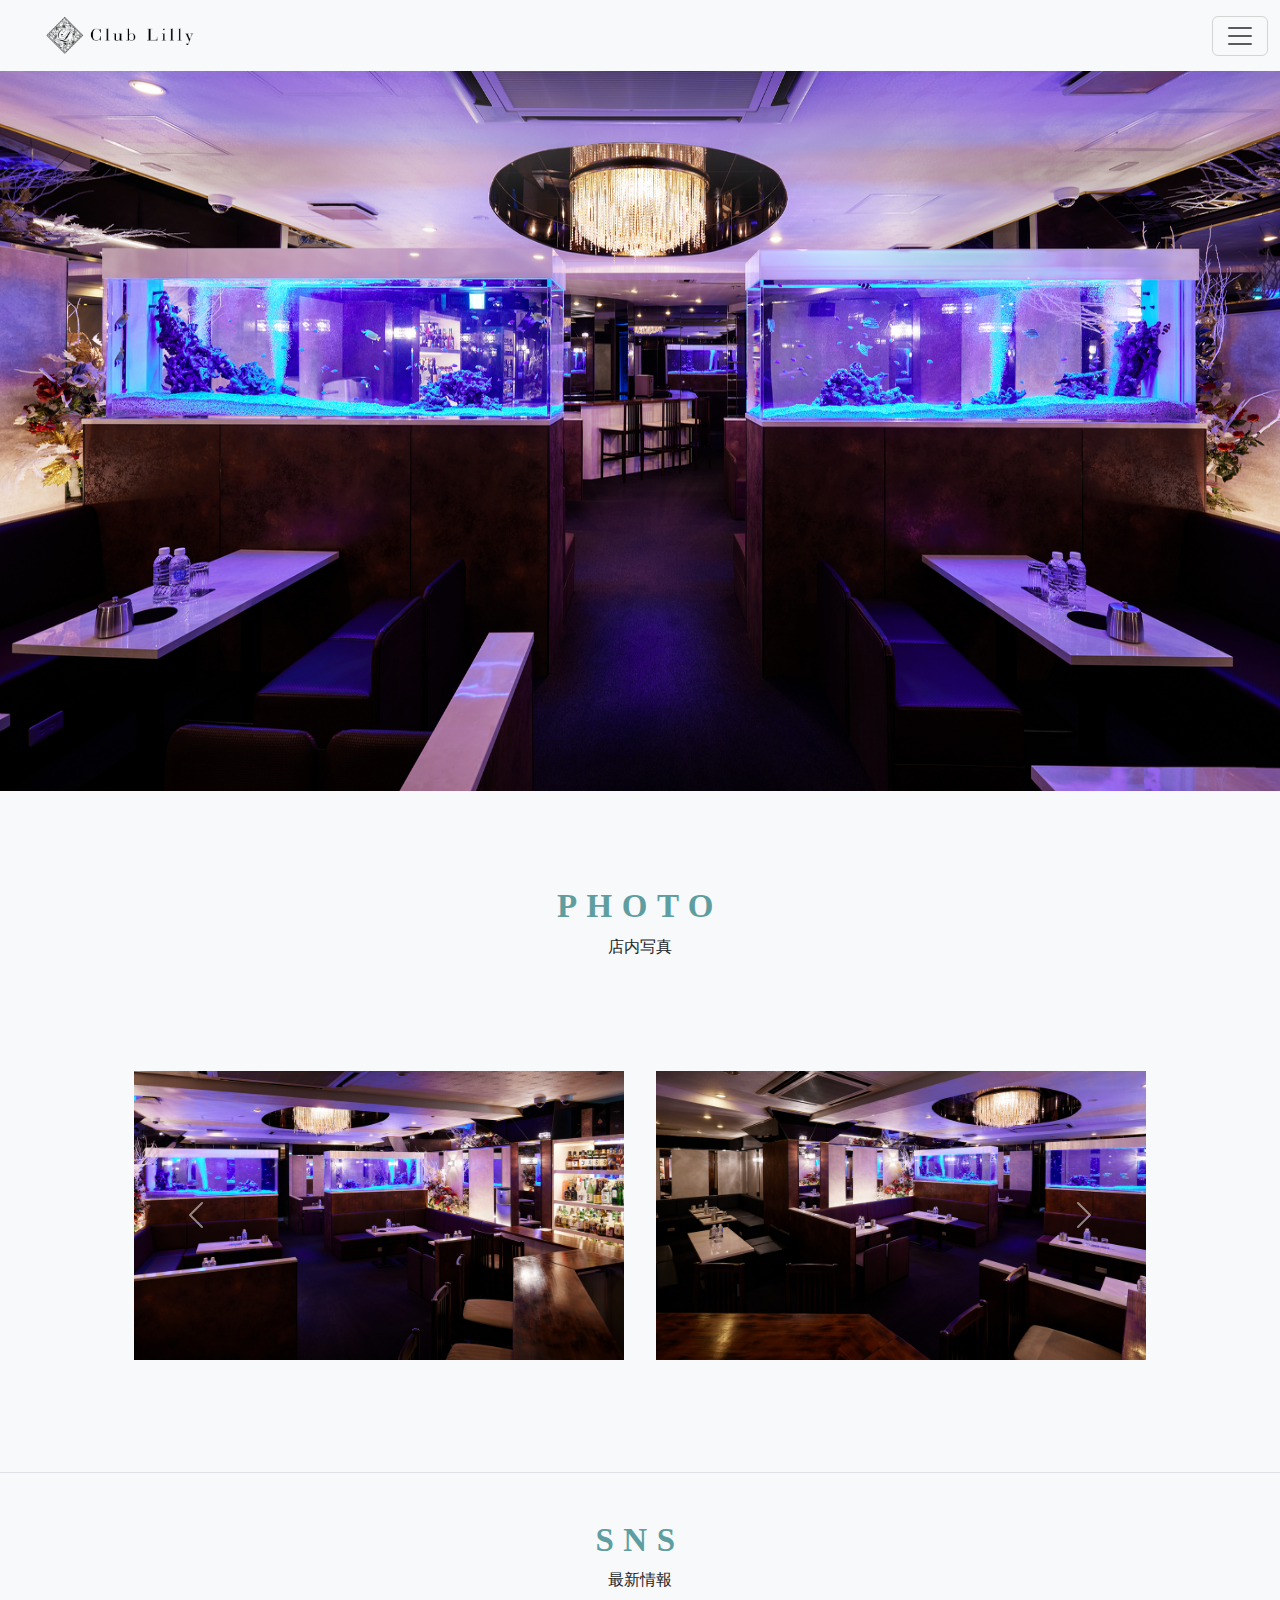
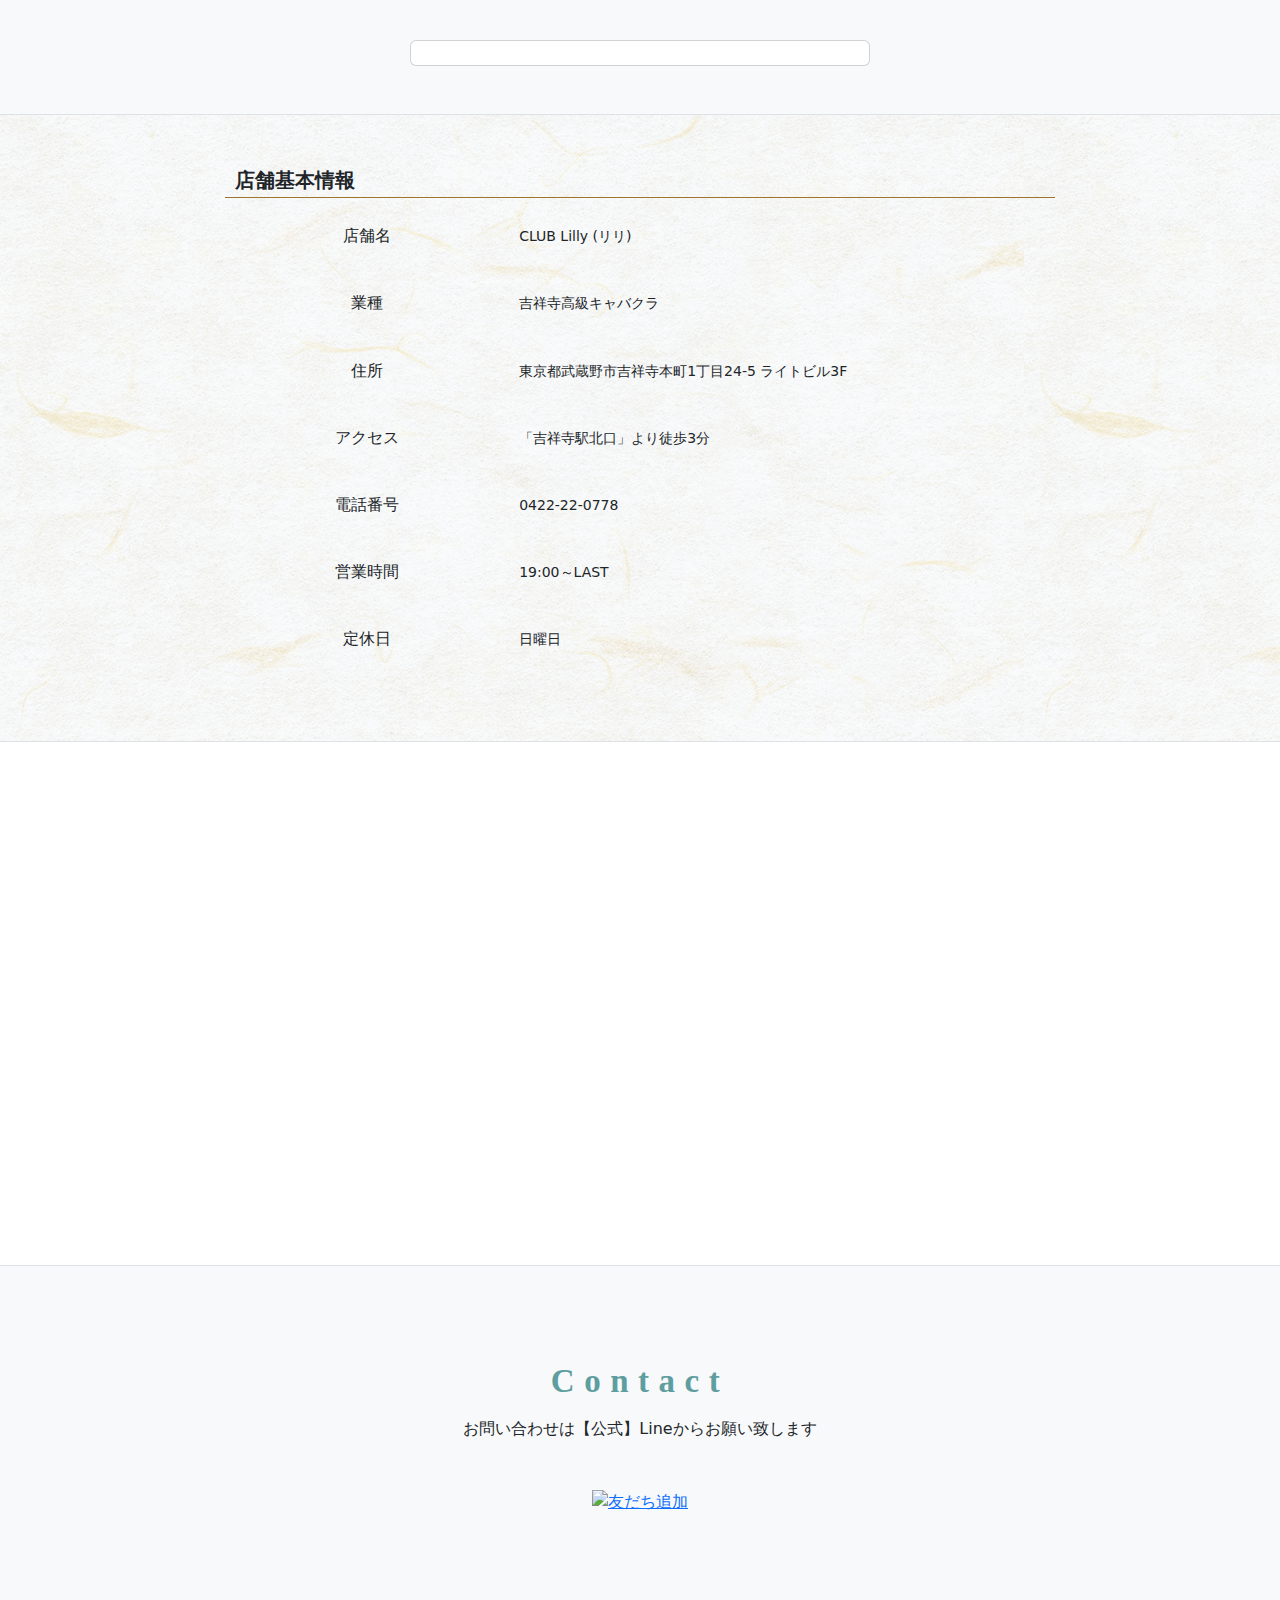
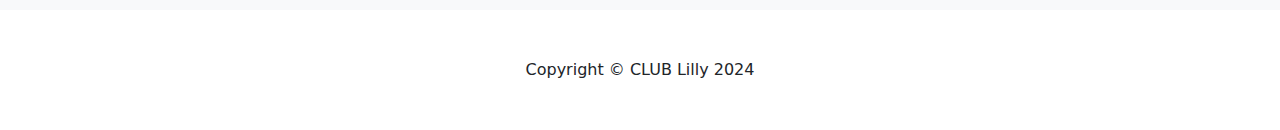
==== index.html @ edeae786 "seoの修正" ====
<!DOCTYPE html>
<html lang="ja">
<head>
    <meta charset="UTF-8">
    <meta name="viewport" content="width=device-width, initial-scale=1, shrink-to-fit=no">
    <title>吉祥寺-キャバクラ- Club Lilly</title>

    <!-- Bootstrap CSS -->
    <link href="https://cdn.jsdelivr.net/npm/bootstrap@5.3.0/dist/css/bootstrap.min.css" rel="stylesheet">

    <!-- Font Awesome（オプション） -->
    <link rel="stylesheet" href="https://cdnjs.cloudflare.com/ajax/libs/font-awesome/5.15.1/css/all.min.css">

    <!-- Bootstrap JSとPopper.js（1つのバージョンのみを含めます） -->
    <script src="https://cdn.jsdelivr.net/npm/bootstrap@5.3.0/dist/js/bootstrap.bundle.min.js"></script>

    <!-- jQueryとPopper.js（1つのバージョンのみを含めます） -->
    <script src="https://code.jquery.com/jquery-3.3.1.slim.min.js"></script>
    <script src="https://cdnjs.cloudflare.com/ajax/libs/popper.js/1.14.7/umd/popper.min.js"></script>

    <!-- Lightbox CSS -->
    <link rel="stylesheet" href="https://cdnjs.cloudflare.com/ajax/libs/lightbox2/2.11.3/css/lightbox.min.css">
    <!-- Lightbox JavaScript -->
    <script src="https://cdnjs.cloudflare.com/ajax/libs/lightbox2/2.11.3/js/lightbox.min.js"></script>

    <!-- mee -->
    <link href="css/styles.css" rel="stylesheet" />
    <script src="js/script.js"></script>

    <!-- SEO -->
    <meta name="description" content="【キャバクラおすすめ】吉祥寺　Club Lillyは、OPENしたばかりの超人気店です。新しい女の子も増えており、綺麗な子が多いです。是非、遊んでみてください。東京都武蔵野市吉祥寺本町1-25-3　丸ビル1F">
    <meta name="keywords" content="キャバクラ, 吉祥寺キャバクラ,  club lilly, いちゃキャバ, 風俗">
    <meta property="og:locale" content="ja_JP">
    <meta property="og:site_name" content="【キャバクラおすすめ】吉祥寺 キャバクラ Club mimi">
    <meta property="og:type" content="article">
    <meta property="og:title" content="【キャバクラおすすめ】吉祥寺 キャバクラ Club Lilly">
    <meta property="og:description" content="【キャバクラおすすめ】吉祥寺　Club Lillyは、OPENしたばかりの超人気店です。新しい女の子も増えており、綺麗な子が多いです。是非、遊んでみてください。">
    <meta property="og:url" content="正しいURLを入力してください">
    <meta property="article:modified_time" content="2024-02-24T11:55:49+09:00">
    <meta name="twitter:title" content="【吉祥寺-キャバクラ- Club Lilly】">
    <meta name="twitter:description" content="【キャバクラおすすめ】吉祥寺　Club Lillyは、OPENしたばかりの超人気店です。新しい女の子も増えており、綺麗な子が多いです。是非、遊んでみてください。">
    <script type="application/ld+json" class="aioseo-schema">
    {
        "@context": "http://schema.org",
        "@type": "WebSite",
        "name": "キャバクラ Club Lilly",
        "description": "【キャバクラおすすめ】吉祥寺　Club Lillyは、OPENしたばかりの超人気店です。新しい女の子も増えており、綺麗な子が多いです。是非、遊んでみてください。",
        "logo": "https://club-mimi.s3.ap-northeast-1.amazonaws.com/main/img/logo/Preview.png",
        "telephone": "+81-422-27-1850",
        "address": {
            "@type": "PostalAddress",
            "streetAddress": "吉祥寺本町1-25-3　丸ビル1F",
            "addressLocality": "武蔵野市",
            "addressRegion": "東京都",
            "postalCode": "180-0004",
            "addressCountry": "JP"
        },
        "openingHoursSpecification": [
            {
                "@type": "OpeningHoursSpecification",
                "dayOfWeek": [
                    "Monday",
                    "Tuesday",
                    "Wednesday",
                    "Thursday",
                    "Friday",
                    "Saturday"
                ],
                "opens": "07:00",
                "closes": "02:00"
            }
        ]
    }
    </script>
</head>
<body>
    <nav id="navi-content" class="navbar navbar-light bg-light"></nav>
    <header class="bg-dark">
    </header>
    <div class="top_content_class">
        <!-- 画面サイズがスマートフォン以下の場合 -->
        <div class="col-12 d-block d-sm-none">
            <img class="top-img-Class midle-img_phone d-sm-none" src=".\img\interior_5_phone.jpg" alt="">
        </div>
        <!-- 画面サイズがタブレット以上の場合 -->
        <div class="col-12 d-none d-sm-block">
            <img class="top-img-Class midle-img d-sm-block" src=".\img\interior_5.jpg" alt="">
        </div>
        <!-- lOGO -->
        <img class="anim-center_logo fadein is-animated" src=".\img\Lilly_Default_cut-remove.png" alt="Center Logo">
    </div>
    <!-- photo-->
    <section class="bg-light py-5 border-bottom">
        <div class="container px-5 my-5">
            <div class="text-center mb-5">
                <h2 class="fw-bolder title_class">PHOTO</h2>
                <p class="sub-title lead mb-0">店内写真</p>
            </div>
            <div class="row justify-content-center">
                <!-- phone-->
                <div class="container mt-1 col-12 d-block d-sm-none">
                    <a href=".\img\room_photo\interior_2.jpg" data-lightbox="gallery" data-title="店内写真-1">
                        <img class="w-100 mt-3" src=".\img\room_photo\interior_2.jpg" alt="店内写真-1">
                    </a>
                    <a href=".\img\room_photo\interior_3.jpg" data-lightbox="gallery" data-title="店内写真-2">
                        <img class="w-100 mt-3" src=".\img\room_photo\interior_3.jpg" alt="店内写真-2">
                    </a>
                    <a href=".\img\room_photo\interior_5.jpg" data-lightbox="gallery" data-title="店内写真-3">
                        <img class="w-100 mt-3" src=".\img\room_photo\interior_5.jpg" alt="店内写真-3">
                    </a>
                </div>
                <!-- pc -->
                <div class="container mt-5 col-12 d-none d-sm-block">
                  <div id="photoCarousel" class="carousel slide" data-ride="carousel">
                    <div class="carousel-inner">
                      <div class="carousel-item active">
                        <div class="d-flex">
                          <img class="w-50 p-3" src=".\img\room_photo\interior_2.jpg" alt="店内写真-1">
                          <img class="w-50 p-3" src=".\img\room_photo\interior_3.jpg" alt="店内写真-2">
                          <img class="w-50 p-3" src=".\img\room_photo\interior_5.jpg" alt="店内写真-3">
                        </div>
                      </div>
                      <div class="carousel-item">
                        <div class="d-flex">
                          <img src=".\img\room_photo\interior_6.jpg" class="w-50 p-3" alt="店内写真-4">
                          <img src=".\img\room_photo\interior_7.jpg" class="w-50 p-3" alt="店内写真-5">
                          <!-- ここにさらに写真の w-50 クラスを持つ img タグを追加 -->
                        </div>
                      </div>
                      <!-- ここにさらに写真のcarousel-itemを追加 -->
                    </div>
                    <a class="carousel-control-prev" href="#photoCarousel" role="button" data-slide="prev" id="prevButton">
                      <span class="carousel-control-prev-icon" aria-hidden="true"></span>
                      <span class="sr-only">前へ</span>
                    </a>
                    <a class="carousel-control-next" href="#photoCarousel" role="button" data-slide="next" id="nextButton">
                      <span class="carousel-control-next-icon" aria-hidden="true"></span>
                      <span class="sr-only">次へ</span>
                    </a>
                  </div>
                </div>
            </div>
        </div>
    </section>
    <!-- Pricing section-->
    <section class="bg-light py-5 border-bottom">
        <div class="container">
            <div class="text-center mb-5">
                <h2 class="fw-bolder title_class">SNS</h2>
                <p class="sub-title lead mb-0">最新情報</p>
            </div>
            <div class="col-lg-12 d-flex justify-content-center align-items-center">
                <div class="card mb-12 mb-xl-0 w-80">
                    <div class="card-body p-1">
                        <div class="embed-responsive embed-responsive-16by9">
                            <blockquote class="instagram-media" data-instgrm-permalink="https://www.instagram.com/p/C1P8x9nSQS6/?utm_source=ig_web_copy_link" data-instgrm-version="14"></blockquote>
                        </div>
                        <div class="embed-responsive embed-responsive-16by9">
                            <blockquote class="instagram-media" data-instgrm-permalink="https://www.instagram.com/p/C2UD6eqp2_Y/?utm_source=ig_web_copy_link" data-instgrm-version="14"></blockquote>
                        </div>
                    </div>
                    <script async src="https://www.instagram.com/embed.js"></script>
                </div>
            </div>
        </div>
    </section>
    <div id="shop-info-content"></div>
    <div id="fotter-content">
    </div>

    <script src="./js/common.js"></script>
    <script>
      $(document).ready(function(){
        // 自動スクロールを無効にする
        $("#photoCarousel").carousel({
          interval: false
        });

        // 次へボタンがクリックされたときに手動でスライドする
        $("#nextButton").click(function(){
          $("#photoCarousel").carousel("next");
        });

        // 前へボタンがクリックされたときに手動でスライドする
        $("#prevButton").click(function(){
          $("#photoCarousel").carousel("prev");
        });
      });
    </script>
</body>
</html>
---- css/styles.css ----
ul {
  padding-left: 0rem
}

.btn--orange,
a.btn--orange {
  color: #fff;
  background-color: deeppink;
  margin: 0.7rem;
}
.btn--orange:hover,
a.btn--orange:hover {
  color: #fff;
  background: #f56500;
}

/* ボタンをホバーしたときのSVGのサイズ変更 */
.btn--orange:hover .svg-icon {
  width: 21px; /* ホバー時のSVGの幅 */
  height: 21px; /* ホバー時のSVGの高さ */
}

#line-button > img:hover {
  height: 40px;
  opacity: 0.5; /* 半透明度を指定（0.5は50%の透明度を意味します） */
}

h2#f--shopinfo {
    font-size: 20px;
    font-weight: bold;
    padding: 5px 10px 5px 10px;
    border-bottom: 1px solid #a0752a;
}

.shop_info li p {
    width: 65%;
    display: -webkit-box;
    -webkit-box-orient: vertical;
    -webkit-line-clamp: 3;
    overflow: hidden;
    margin: 5px;
}

@media screen and (min-width: 769px) {
.shop_info li p {
    margin: 10px;
}
}


.shop_info h5, .shop_info h3 {
    font-size: 16px;
    width: 35%;
    padding: 10px 18px;
    -webkit-box-sizing: border-box;
    box-sizing: border-box;
    display: -webkit-box;
    display: -ms-flexbox;
    display: flex;
    -webkit-box-pack: center;
    -ms-flex-pack: center;

    -webkit-box-align: center;
    -ms-flex-align: center;
    align-items: center;
}

@media screen and (min-width: 769px) {
.shop_info h5 {
    justify-content: center;
}
}

.shop_info li {
  display: flex;
  padding: 10px 0;
}

@media screen and (min-width: 769px) {
  .shop_info li {
      font-size: 14px;
  }
}

.logo_class {
  height: 45px
}

@media screen and (min-width: 769px) {
  .logo_class {
      padding: 0 28px;
  }
}

.my_bar_coler {
    background-color: #your_color; /* Replace with your desired background color */
}

.title_class {
  font-family: 'Playfair Display', serif;
  font-size: 33px;
  color: cadetblue;
  letter-spacing: 9.5px;
}

.sub-title {
  font-size: 1rem;
}


@media screen and (max-width: 575px) {
  .title_class {
    font-size: 30px;
  }
}

.offcanvas-title {
  padding: 0.5em 0 0;
  margin-bottom: 0;
  line-height: 1.65;
  font-size: 9px;
  color: darkkhaki;
}


@media screen and (max-width: 575px) {
  .sub-title {
    font-size: 0.85rem;
  }
}


.instagram-media {
  width: 450px;
}

@media screen and (max-width: 575px) {
  .instagram-media {
    width: 70vw
  }
}

@media (min-width: 576px) and (max-width: 991px) {
  .instagram-media {
    width: 380px;
  }
}
.offcanvas-header {
  background-color: ivory;
}

.offcanvas-body {
  border-top: 2px solid #fdc4d2;
  background-color: ivory;
}

.nav-item {
  width: 364px;
  height: 57px;
  display: flex;
  padding-left: 25px;
  justify-content: space-between;
  align-items: center;
  width: 100vw;
  border-radius: 15px 0px 0px 0px
}

.nav-item:hover {
  background-color: #FFE4E1;
  font-weight: 700;
}

.nav-item > h3 {
  font-size: 10px;
  width: 140px;
  display: inline-block;
  padding-top: 10px;
}

.top_content_class .midle-img {
  width: 100%;
  min-height: 80vh;
}

.top_content_class .midle-img_phone {
  width: 100vw;
  height: 90vh;
}

.anim-center_logo {
  opacity: 0; /* 初期状態を透明に設定 */
  position: absolute;
  width: 300px !important;
  height: 300px !important;
  top: 54%;
  left: 50%;
  transform: translate(-50%, -50%);
}

.anim-center_logo.fadein.is-animated {
  animation: fadeIn 5s cubic-bezier(0.33, 1, 0.68, 1) forwards;
}

@keyframes fadeIn {
  0% {
    opacity: 0;
  }
  100% {
    opacity: 1;
  }
}

.top-img-Class {
    animation: hogehoge 16s infinite;
}


@keyframes hogehoge {
	10% {
    filter: brightness(120%);
  }
	15% {
    filter: brightness(140%);
  }
  35% {
    filter: brightness(105%);
  }
	80% {
		filter: brightness(85%);;
  }
  100% {
		filter: brightness(100%);;
  }
  }
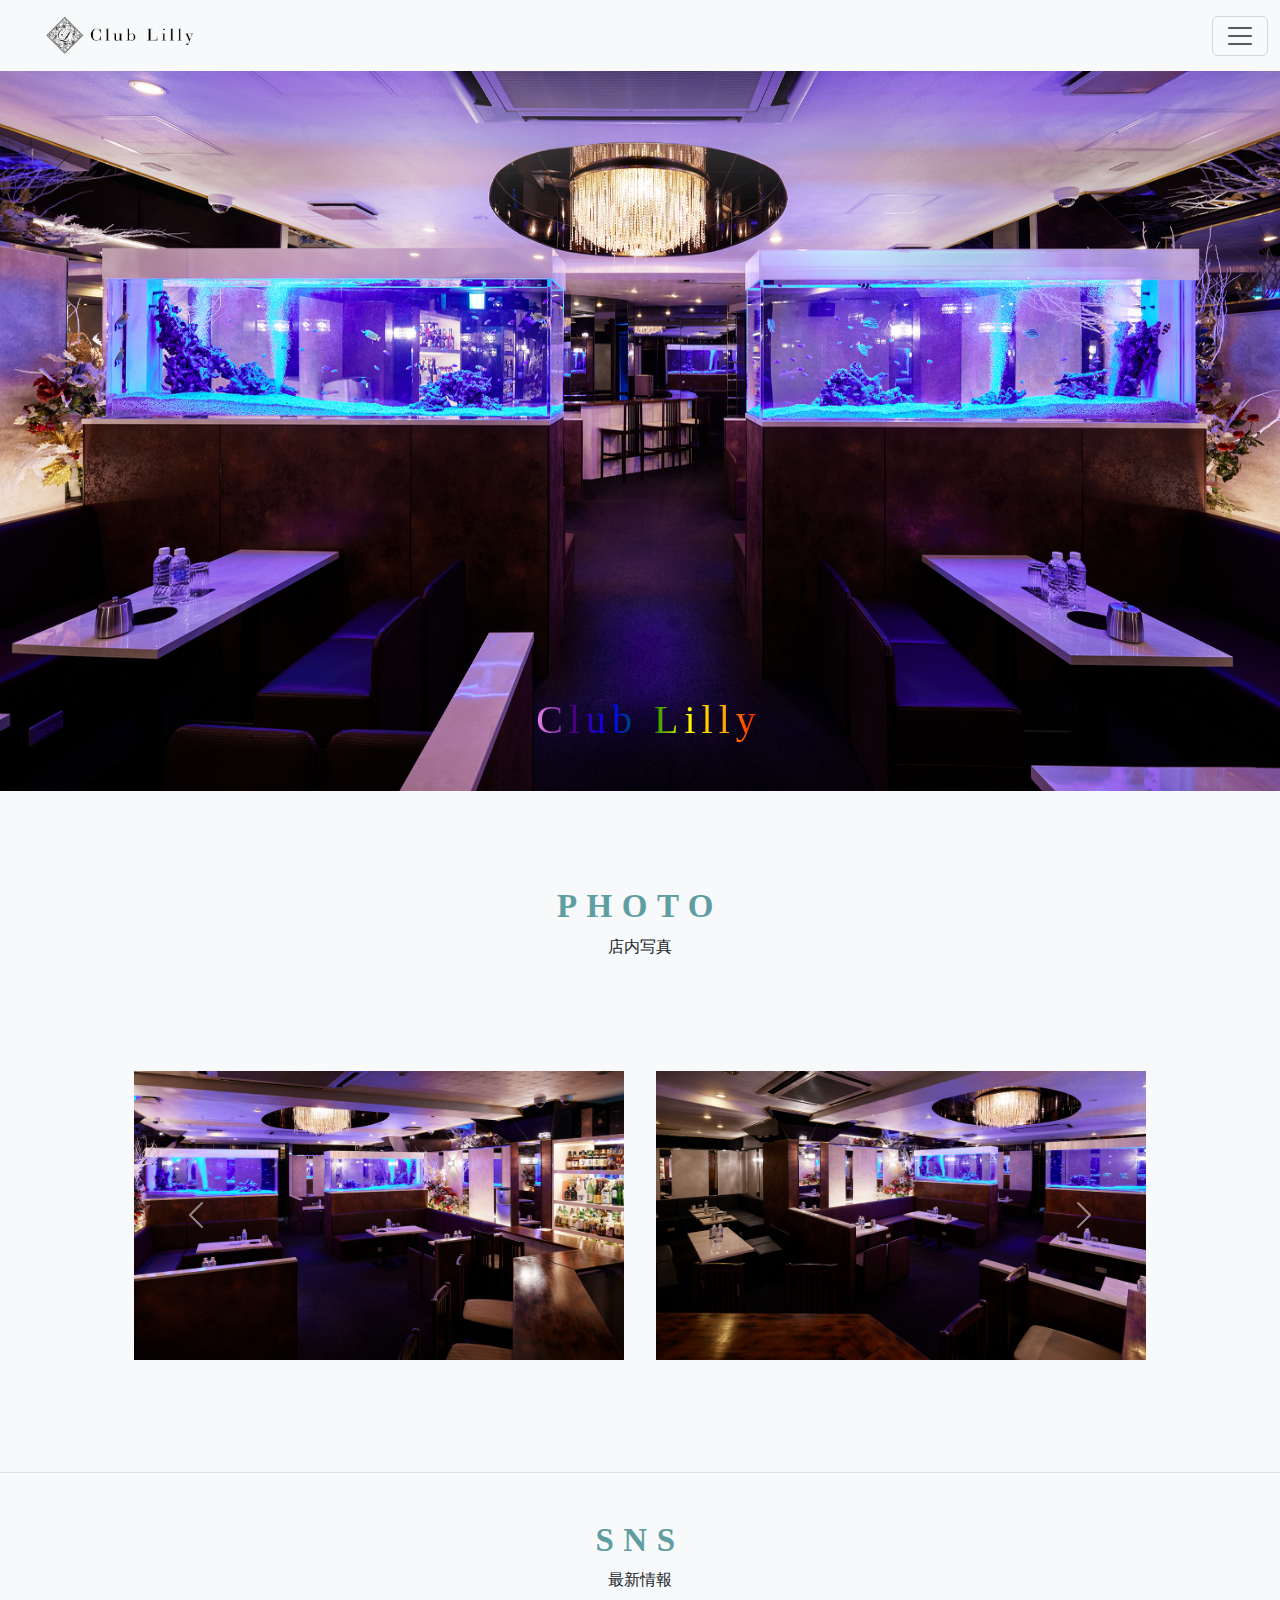
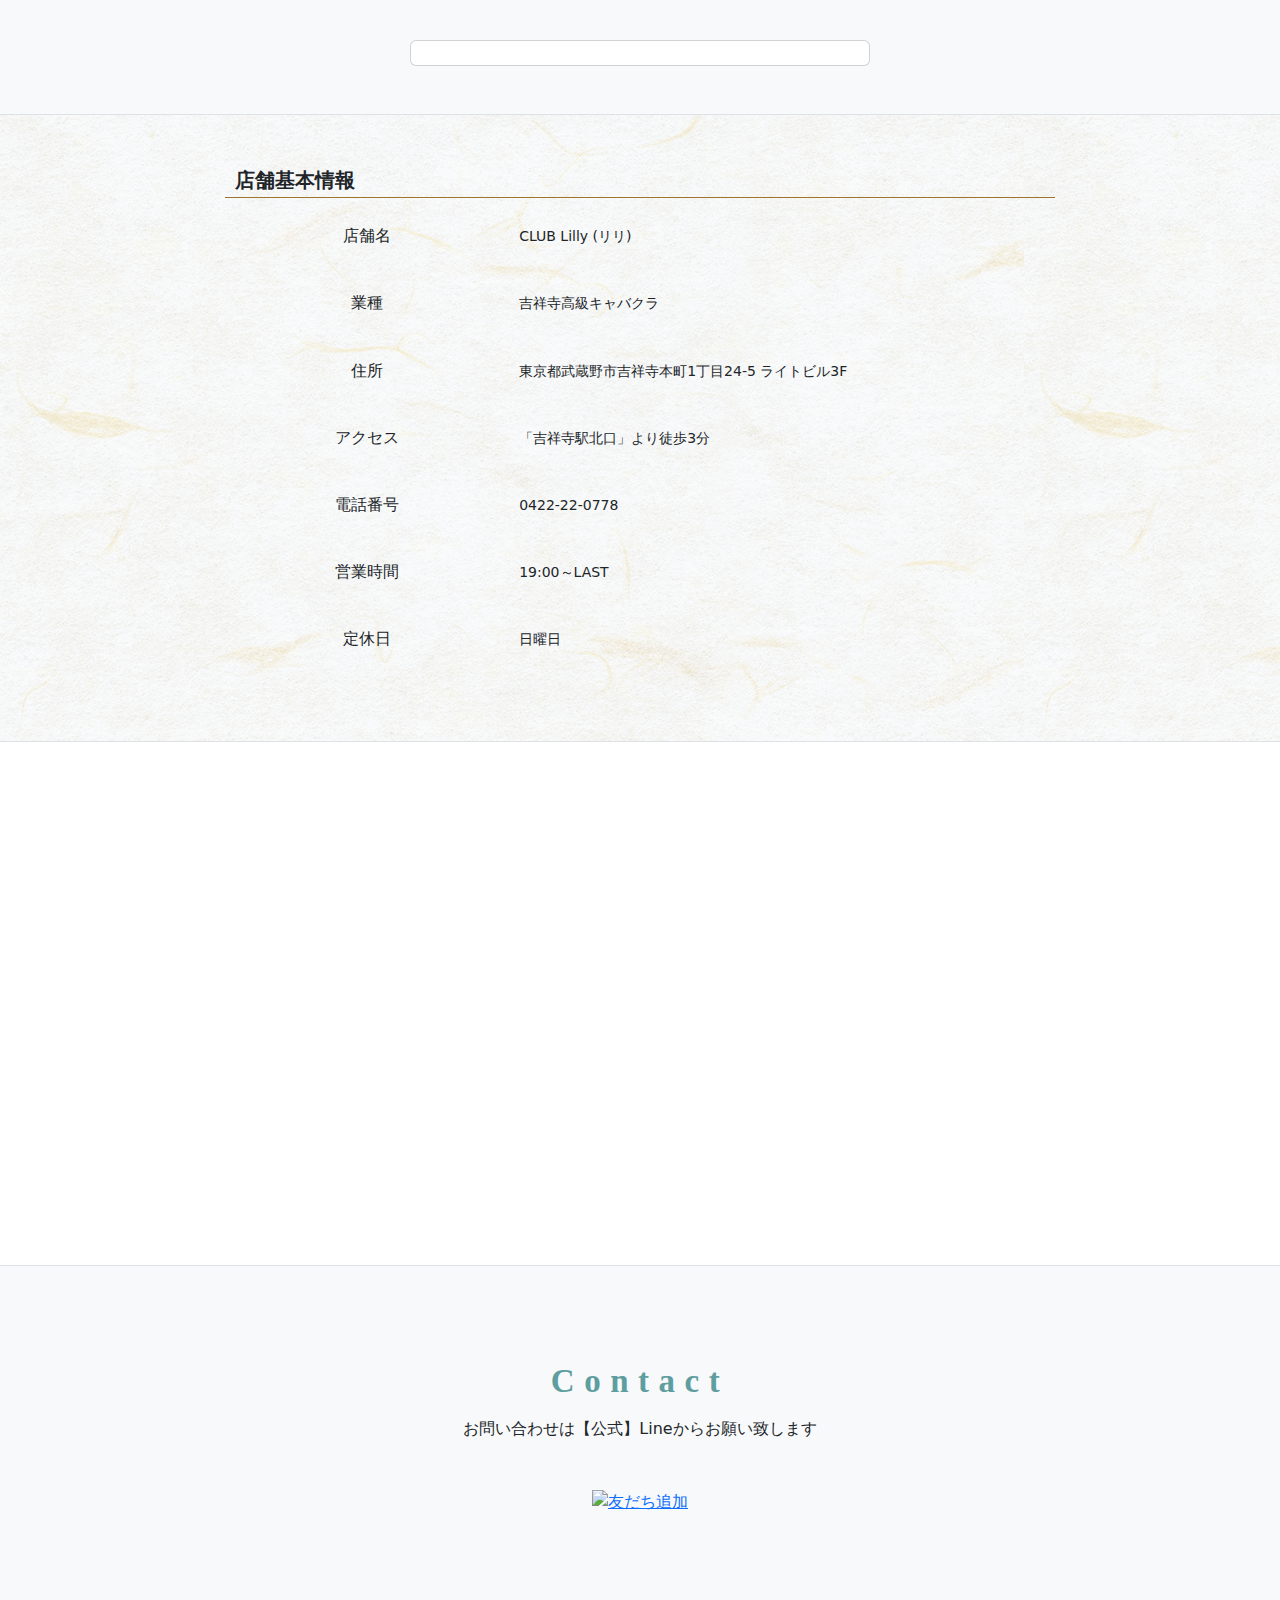
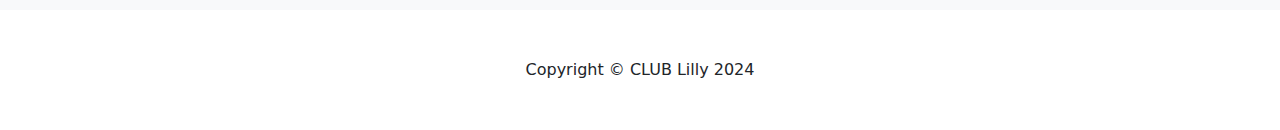
==== commit a24e60d8: "h1タグの追加" ====
--- a/index.html
+++ b/index.html
@@ -4,6 +4,11 @@
     <meta charset="UTF-8">
     <meta name="viewport" content="width=device-width, initial-scale=1, shrink-to-fit=no">
     <title>吉祥寺-キャバクラ- Club Lilly</title>
+
+    <link rel="icon" href="./img/icom/favicon.ico" sizes="32x32"><!-- 32×32 -->
+    <link rel="icon" href="./img/icom/icon.svg" type="image/svg+xml">
+    <link rel="apple-touch-icon" href="./img/icom/apple-touch-icon.png"><!-- 180×180 -->
+    <link rel="manifest" href="./manifest.webmanifest">
 
     <!-- Bootstrap CSS -->
     <link href="https://cdn.jsdelivr.net/npm/bootstrap@5.3.0/dist/css/bootstrap.min.css" rel="stylesheet">
@@ -25,26 +30,27 @@
 
     <!-- mee -->
     <link href="css/styles.css" rel="stylesheet" />
+    <link href="css/index.css" rel="stylesheet" />
     <script src="js/script.js"></script>
 
     <!-- SEO -->
-    <meta name="description" content="【キャバクラおすすめ】吉祥寺　Club Lillyは、OPENしたばかりの超人気店です。新しい女の子も増えており、綺麗な子が多いです。是非、遊んでみてください。東京都武蔵野市吉祥寺本町1-25-3　丸ビル1F">
+    <meta name="description" content="吉祥寺エリアにOPENしたばかりの超人気店、Club Lillyへようこそ！美しく華やかな空間で、極上の癒しとエンターテインメントをご提供します。豪華な内装と厳選されたキャスト陣が、最高の夜をお約束します。新しい出会いや感動を求めるなら、ぜひClub Lillyへ足をお運びください。">
     <meta name="keywords" content="キャバクラ, 吉祥寺キャバクラ,  club lilly, いちゃキャバ, 風俗">
     <meta property="og:locale" content="ja_JP">
     <meta property="og:site_name" content="【キャバクラおすすめ】吉祥寺 キャバクラ Club mimi">
     <meta property="og:type" content="article">
     <meta property="og:title" content="【キャバクラおすすめ】吉祥寺 キャバクラ Club Lilly">
-    <meta property="og:description" content="【キャバクラおすすめ】吉祥寺　Club Lillyは、OPENしたばかりの超人気店です。新しい女の子も増えており、綺麗な子が多いです。是非、遊んでみてください。">
+    <meta property="og:description" content="吉祥寺エリアにOPENしたばかりの超人気店、Club Lillyへようこそ！美しく華やかな空間で、極上の癒しとエンターテインメントをご提供します。豪華な内装と厳選されたキャスト陣が、最高の夜をお約束します。新しい出会いや感動を求めるなら、ぜひClub Lillyへ足をお運びください。">
     <meta property="og:url" content="正しいURLを入力してください">
     <meta property="article:modified_time" content="2024-02-24T11:55:49+09:00">
     <meta name="twitter:title" content="【吉祥寺-キャバクラ- Club Lilly】">
-    <meta name="twitter:description" content="【キャバクラおすすめ】吉祥寺　Club Lillyは、OPENしたばかりの超人気店です。新しい女の子も増えており、綺麗な子が多いです。是非、遊んでみてください。">
+    <meta name="twitter:description" content="吉祥寺エリアにOPENしたばかりの超人気店、Club Lillyへようこそ！美しく華やかな空間で、極上の癒しとエンターテインメントをご提供します。豪華な内装と厳選されたキャスト陣が、最高の夜をお約束します。新しい出会いや感動を求めるなら、ぜひClub Lillyへ足をお運びください。">
     <script type="application/ld+json" class="aioseo-schema">
     {
         "@context": "http://schema.org",
         "@type": "WebSite",
-        "name": "キャバクラ Club Lilly",
-        "description": "【キャバクラおすすめ】吉祥寺　Club Lillyは、OPENしたばかりの超人気店です。新しい女の子も増えており、綺麗な子が多いです。是非、遊んでみてください。",
+        "name": "吉祥寺 キャバクラ Club Lilly",
+        "description": "吉祥寺エリアにOPENしたばかりの超人気店、Club Lillyへようこそ！美しく華やかな空間で、極上の癒しとエンターテインメントをご提供します。豪華な内装と厳選されたキャスト陣が、最高の夜をお約束します。新しい出会いや感動を求めるなら、ぜひClub Lillyへ足をお運びください。",
         "logo": "https://club-mimi.s3.ap-northeast-1.amazonaws.com/main/img/logo/Preview.png",
         "telephone": "+81-422-27-1850",
         "address": {
@@ -80,14 +86,16 @@
     <div class="top_content_class">
         <!-- 画面サイズがスマートフォン以下の場合 -->
         <div class="col-12 d-block d-sm-none">
-            <img class="top-img-Class midle-img_phone d-sm-none" src=".\img\interior_5_phone.jpg" alt="">
+            <img class="top-img-Class midle-img_phone d-sm-none" src=".\img\interior_5_phone.jpg" alt="club lilly photo">
+            <h1>Club Lilly</h1>
         </div>
         <!-- 画面サイズがタブレット以上の場合 -->
         <div class="col-12 d-none d-sm-block">
-            <img class="top-img-Class midle-img d-sm-block" src=".\img\interior_5.jpg" alt="">
+            <img class="top-img-Class midle-img d-sm-block" src=".\img\interior_5.jpg" alt="club lilly photo">
+            <h1>Club Lilly</h1>
         </div>
         <!-- lOGO -->
-        <img class="anim-center_logo fadein is-animated" src=".\img\Lilly_Default_cut-remove.png" alt="Center Logo">
+        <img class="anim-center_logo fadein is-animated" src=".\img\Lilly_Default_cut-remove.png" alt="ロゴの画像">
     </div>
     <!-- photo-->
     <section class="bg-light py-5 border-bottom">
--- a/css/styles.css
+++ b/css/styles.css
@@ -190,8 +190,8 @@
 .anim-center_logo {
   opacity: 0; /* 初期状態を透明に設定 */
   position: absolute;
-  width: 300px !important;
-  height: 300px !important;
+  width: 18rem !important;
+  height: 18rem !important;
   top: 54%;
   left: 50%;
   transform: translate(-50%, -50%);
--- a/css/index.css
+++ b/css/index.css
@@ -0,0 +1,26 @@
+h1 {
+  white-space: nowrap;
+  position: absolute;
+  height: 300px !important;
+  top: 94%;
+  left: 50%;
+  transform: translate(-46%, -50%);
+  letter-spacing: 6px;
+  font-size: 2.5rem;
+  font-family: 'Playfair Display', serif;
+  background: linear-gradient(to right, violet, indigo, blue, green, yellow, orange, red);
+      -webkit-background-clip: text;
+  color: transparent;
+  animation: slideFromLeft 2s ease-in-out forwards;
+}
+
+@keyframes slideFromLeft {
+    0% {
+        opacity: 0;
+        transform: translate(-46%, -50%);
+    }
+    100% {
+        opacity: 1;
+        transform: translate(-46%, -50%);
+    }
+}
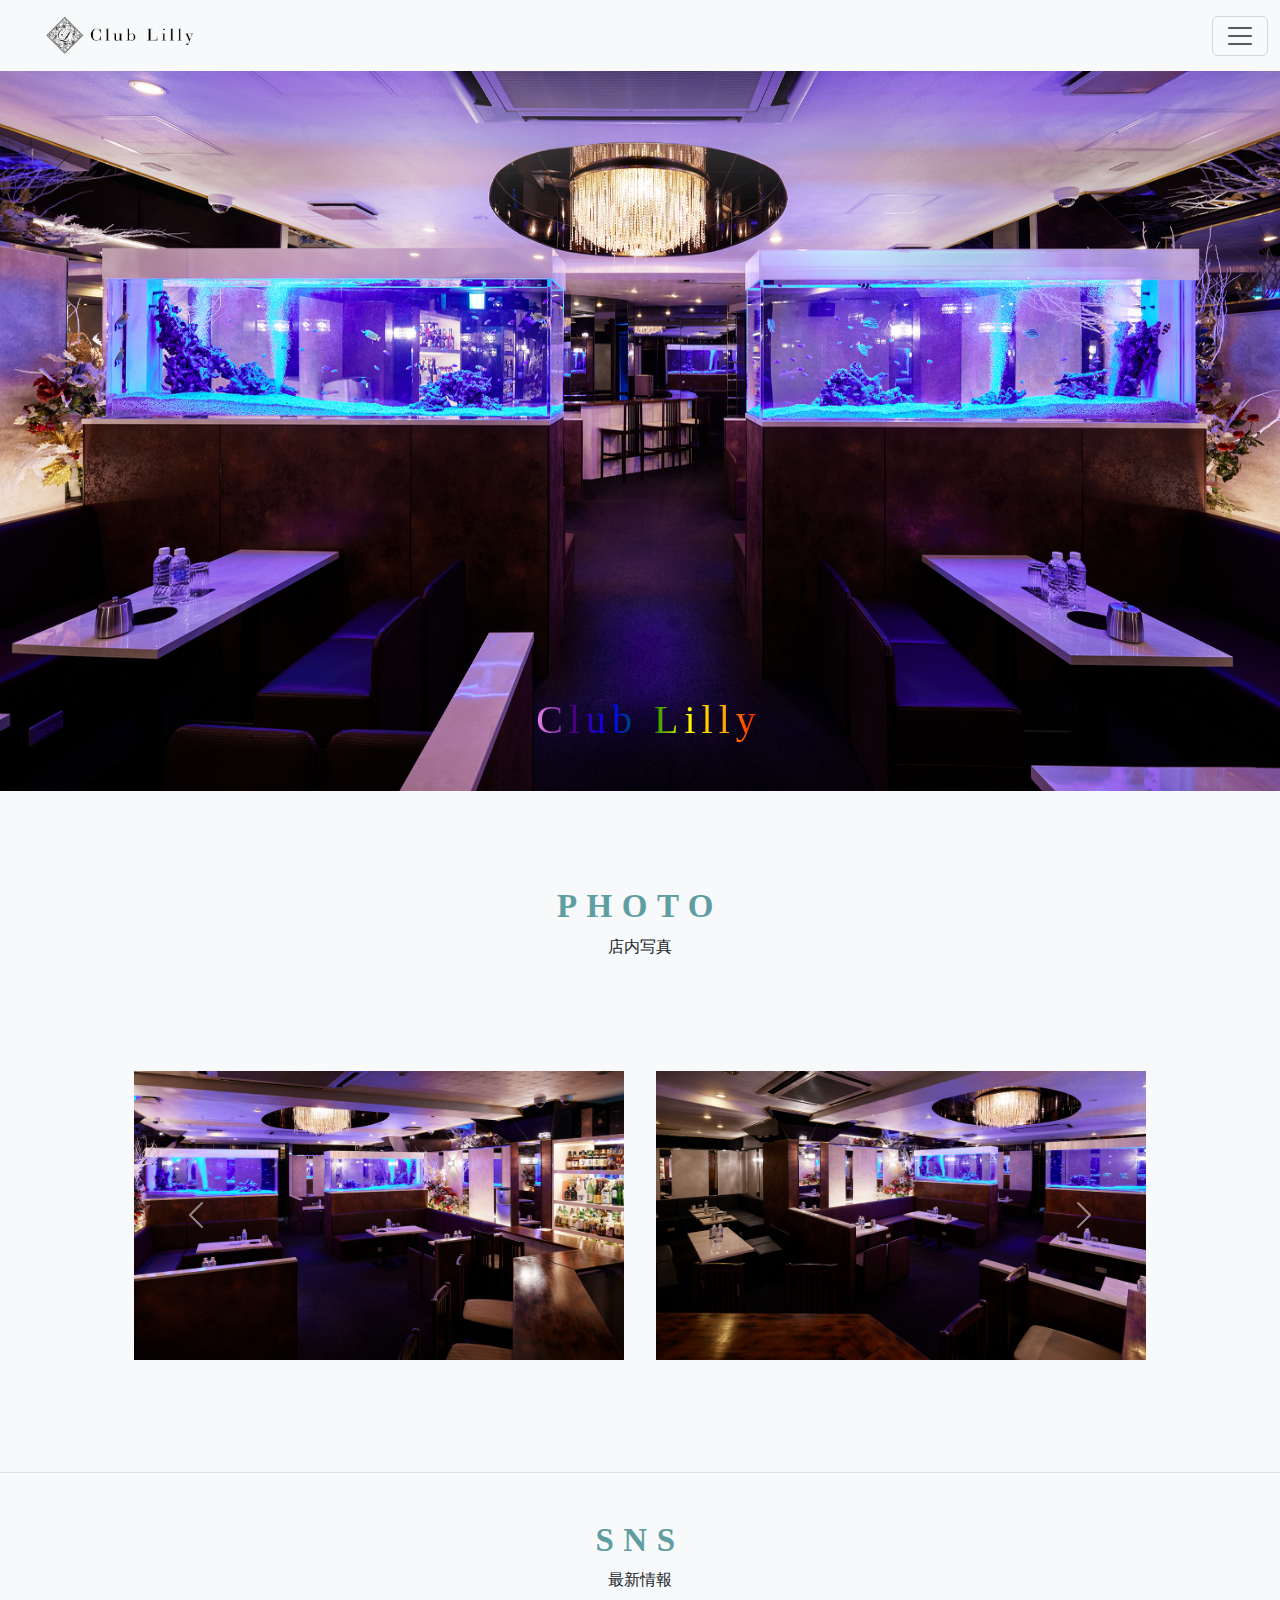
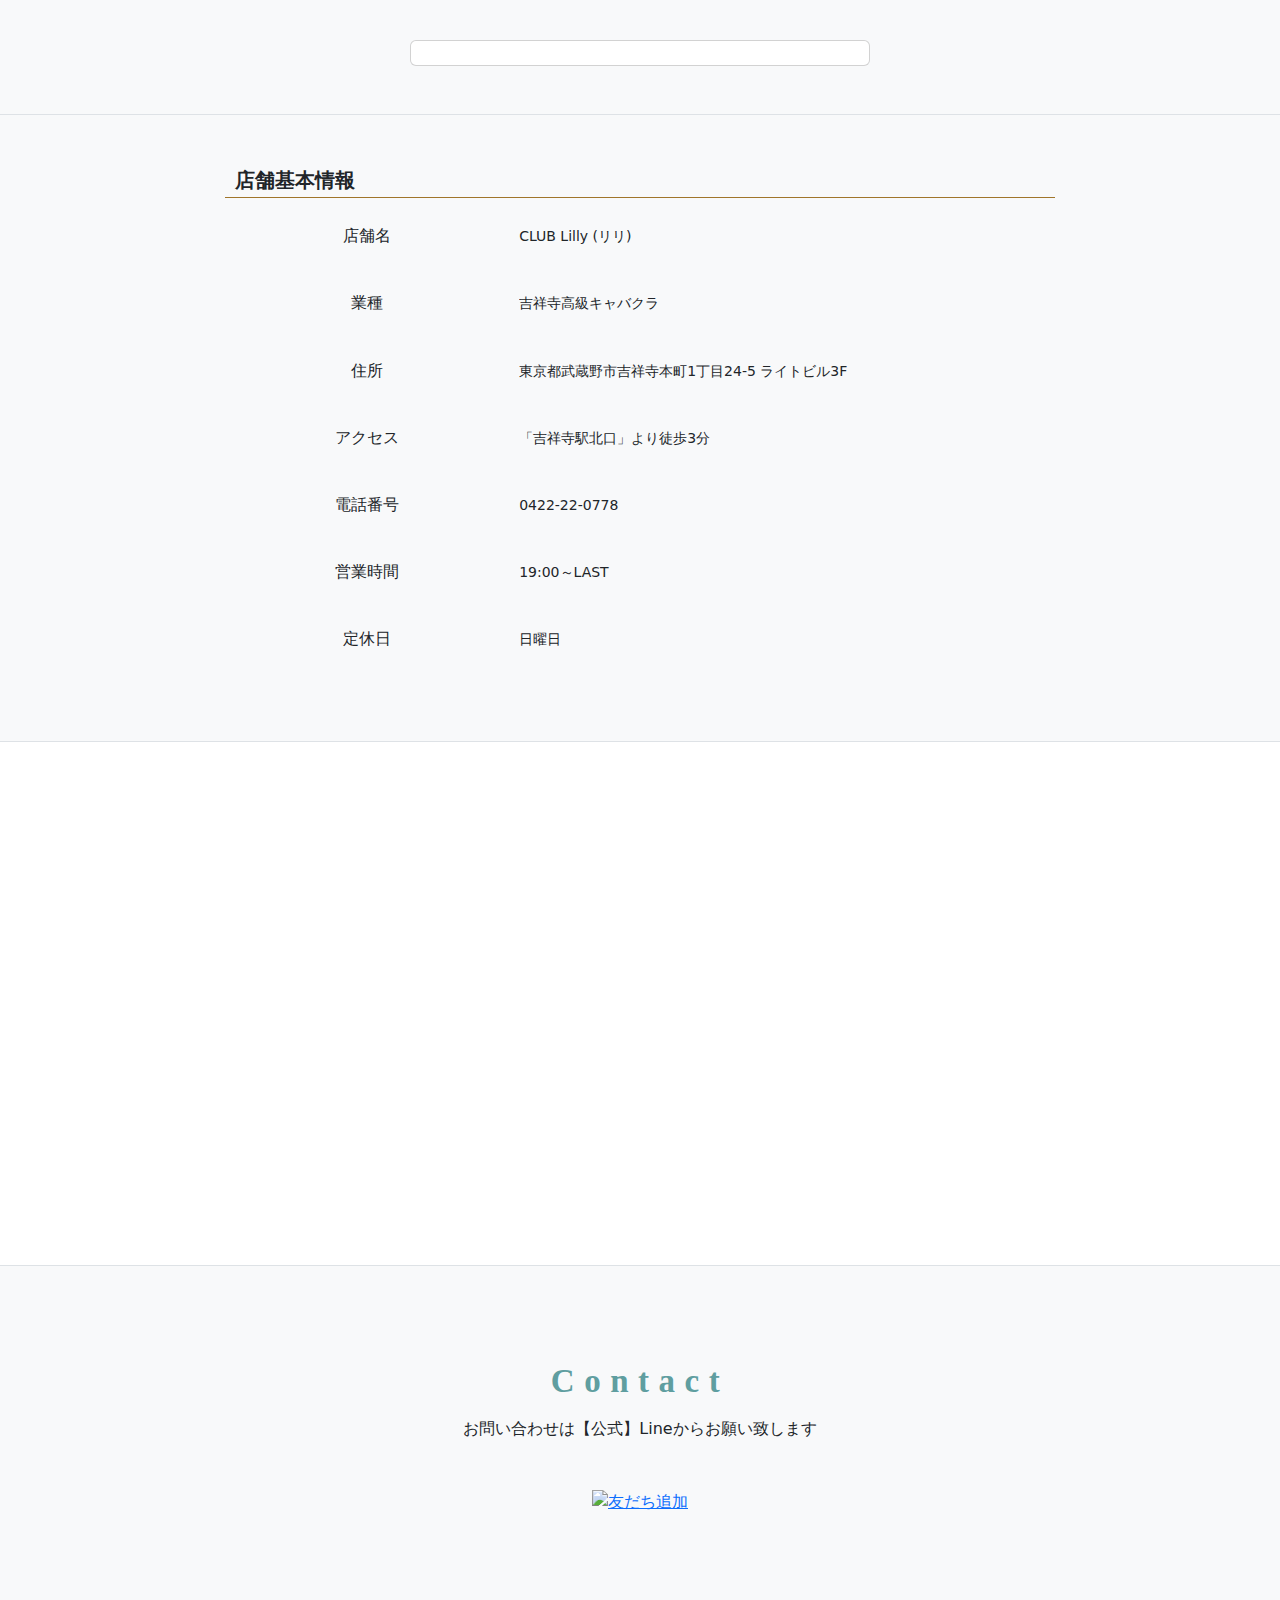
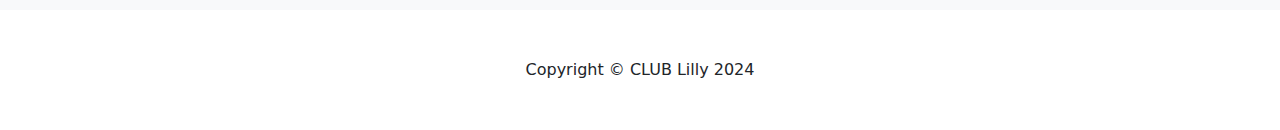
==== commit f19375ea: "マークアップ構造を追加" ====
--- a/index.html
+++ b/index.html
@@ -13,7 +13,7 @@
     <!-- Bootstrap CSS -->
     <link href="https://cdn.jsdelivr.net/npm/bootstrap@5.3.0/dist/css/bootstrap.min.css" rel="stylesheet">
 
-    <!-- Font Awesome（オプション） -->
+    <!-- Font Awesome -->
     <link rel="stylesheet" href="https://cdnjs.cloudflare.com/ajax/libs/font-awesome/5.15.1/css/all.min.css">
 
     <!-- Bootstrap JSとPopper.js（1つのバージョンのみを含めます） -->
@@ -81,7 +81,7 @@
 </head>
 <body>
     <nav id="navi-content" class="navbar navbar-light bg-light"></nav>
-    <header class="bg-dark">
+    <header class="bg-dark" itemscope itemtype="http://schema.org/Photograph">
     </header>
     <div class="top_content_class">
         <!-- 画面サイズがスマートフォン以下の場合 -->
@@ -98,7 +98,7 @@
         <img class="anim-center_logo fadein is-animated" src=".\img\Lilly_Default_cut-remove.png" alt="ロゴの画像">
     </div>
     <!-- photo-->
-    <section class="bg-light py-5 border-bottom">
+    <section class="bg-light py-5 border-bottom" itemscope itemtype="http://schema.org/ImageGallery">
         <div class="container px-5 my-5">
             <div class="text-center mb-5">
                 <h2 class="fw-bolder title_class">PHOTO</h2>
@@ -108,13 +108,13 @@
                 <!-- phone-->
                 <div class="container mt-1 col-12 d-block d-sm-none">
                     <a href=".\img\room_photo\interior_2.jpg" data-lightbox="gallery" data-title="店内写真-1">
-                        <img class="w-100 mt-3" src=".\img\room_photo\interior_2.jpg" alt="店内写真-1">
+                        <img class="w-100 mt-3" src=".\img\room_photo\interior_2.jpg" alt="店内写真-1" itemprop="image">
                     </a>
                     <a href=".\img\room_photo\interior_3.jpg" data-lightbox="gallery" data-title="店内写真-2">
-                        <img class="w-100 mt-3" src=".\img\room_photo\interior_3.jpg" alt="店内写真-2">
+                        <img class="w-100 mt-3" src=".\img\room_photo\interior_3.jpg" alt="店内写真-2" itemprop="image">
                     </a>
                     <a href=".\img\room_photo\interior_5.jpg" data-lightbox="gallery" data-title="店内写真-3">
-                        <img class="w-100 mt-3" src=".\img\room_photo\interior_5.jpg" alt="店内写真-3">
+                        <img class="w-100 mt-3" src=".\img\room_photo\interior_5.jpg" alt="店内写真-3" itemprop="image">
                     </a>
                 </div>
                 <!-- pc -->
@@ -123,15 +123,15 @@
                     <div class="carousel-inner">
                       <div class="carousel-item active">
                         <div class="d-flex">
-                          <img class="w-50 p-3" src=".\img\room_photo\interior_2.jpg" alt="店内写真-1">
-                          <img class="w-50 p-3" src=".\img\room_photo\interior_3.jpg" alt="店内写真-2">
-                          <img class="w-50 p-3" src=".\img\room_photo\interior_5.jpg" alt="店内写真-3">
+                          <img class="w-50 p-3" src=".\img\room_photo\interior_2.jpg" alt="店内写真-1" itemprop="image">
+                          <img class="w-50 p-3" src=".\img\room_photo\interior_3.jpg" alt="店内写真-2" itemprop="image">
+                          <img class="w-50 p-3" src=".\img\room_photo\interior_5.jpg" alt="店内写真-3" itemprop="image">
                         </div>
                       </div>
                       <div class="carousel-item">
                         <div class="d-flex">
-                          <img src=".\img\room_photo\interior_6.jpg" class="w-50 p-3" alt="店内写真-4">
-                          <img src=".\img\room_photo\interior_7.jpg" class="w-50 p-3" alt="店内写真-5">
+                          <img src=".\img\room_photo\interior_6.jpg" class="w-50 p-3" alt="店内写真-4" itemprop="image">
+                          <img src=".\img\room_photo\interior_7.jpg" class="w-50 p-3" alt="店内写真-5" itemprop="image">
                           <!-- ここにさらに写真の w-50 クラスを持つ img タグを追加 -->
                         </div>
                       </div>
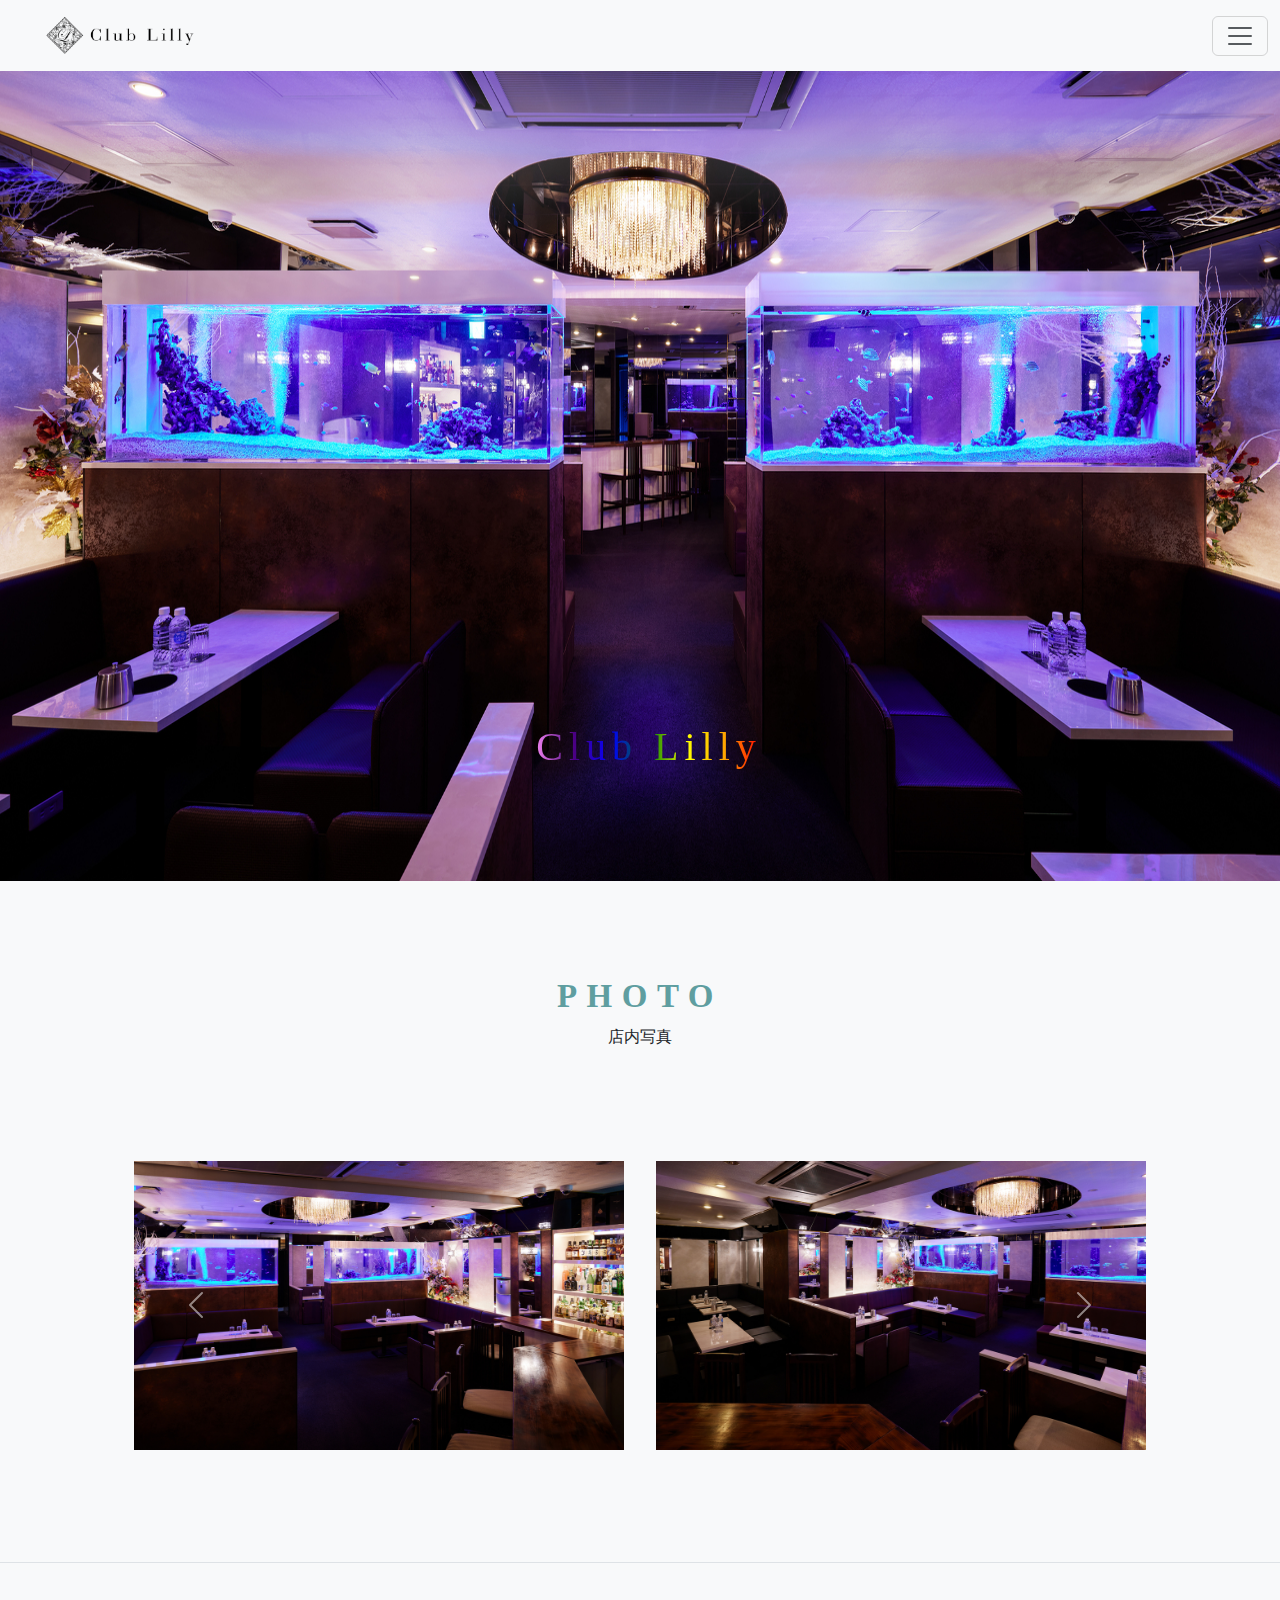
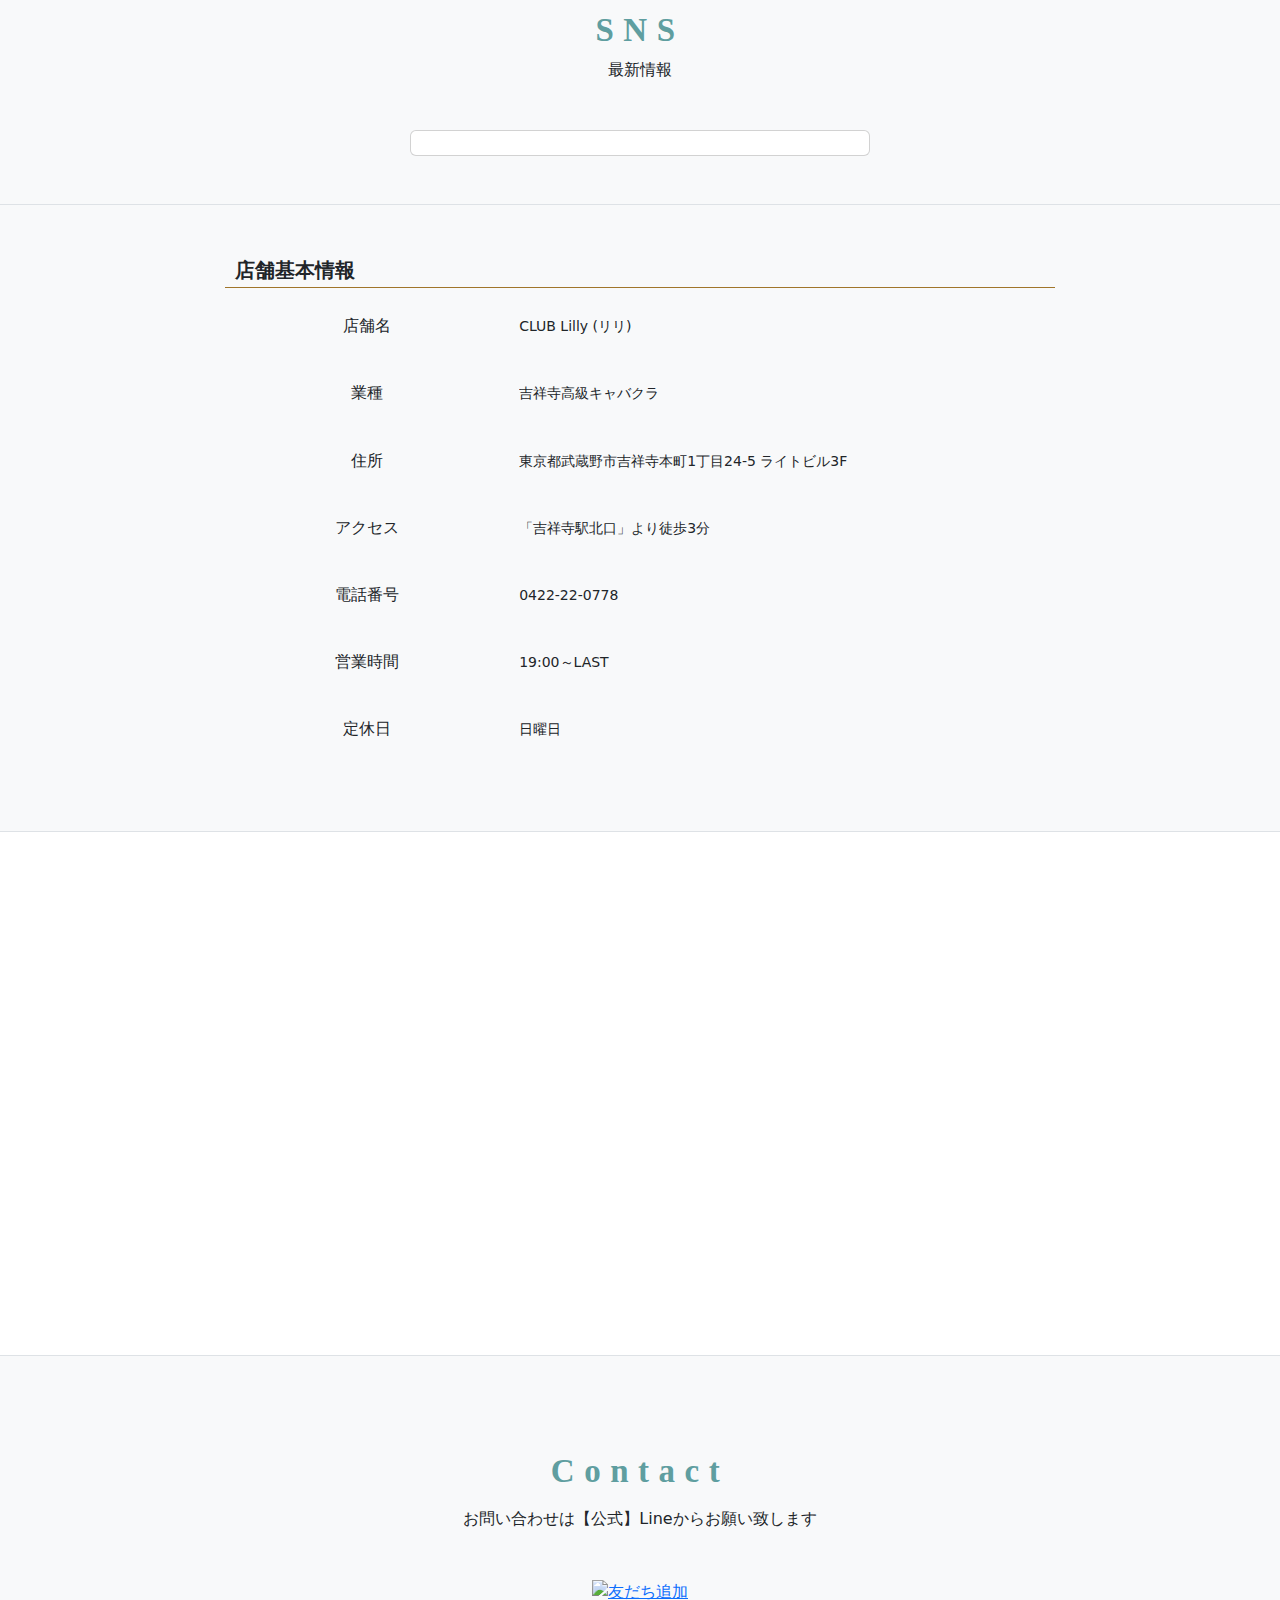
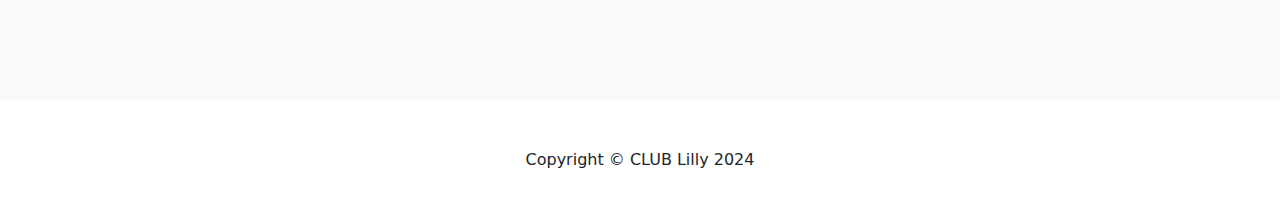
==== commit 8bf98205: "修正" ====
--- a/index.html
+++ b/index.html
@@ -37,7 +37,7 @@
     <meta name="description" content="吉祥寺エリアにOPENしたばかりの超人気店、Club Lillyへようこそ！美しく華やかな空間で、極上の癒しとエンターテインメントをご提供します。豪華な内装と厳選されたキャスト陣が、最高の夜をお約束します。新しい出会いや感動を求めるなら、ぜひClub Lillyへ足をお運びください。">
     <meta name="keywords" content="キャバクラ, 吉祥寺キャバクラ,  club lilly, いちゃキャバ, 風俗">
     <meta property="og:locale" content="ja_JP">
-    <meta property="og:site_name" content="【キャバクラおすすめ】吉祥寺 キャバクラ Club mimi">
+    <meta property="og:site_name" content="【キャバクラおすすめ】吉祥寺 キャバクラ Club Lilly">
     <meta property="og:type" content="article">
     <meta property="og:title" content="【キャバクラおすすめ】吉祥寺 キャバクラ Club Lilly">
     <meta property="og:description" content="吉祥寺エリアにOPENしたばかりの超人気店、Club Lillyへようこそ！美しく華やかな空間で、極上の癒しとエンターテインメントをご提供します。豪華な内装と厳選されたキャスト陣が、最高の夜をお約束します。新しい出会いや感動を求めるなら、ぜひClub Lillyへ足をお運びください。">
@@ -51,7 +51,7 @@
         "@type": "WebSite",
         "name": "吉祥寺 キャバクラ Club Lilly",
         "description": "吉祥寺エリアにOPENしたばかりの超人気店、Club Lillyへようこそ！美しく華やかな空間で、極上の癒しとエンターテインメントをご提供します。豪華な内装と厳選されたキャスト陣が、最高の夜をお約束します。新しい出会いや感動を求めるなら、ぜひClub Lillyへ足をお運びください。",
-        "logo": "https://club-mimi.s3.ap-northeast-1.amazonaws.com/main/img/logo/Preview.png",
+        "logo": "./img/logo/Lilly_Default_cut-remove.png",
         "telephone": "+81-422-27-1850",
         "address": {
             "@type": "PostalAddress",
--- a/css/styles.css
+++ b/css/styles.css
@@ -179,7 +179,7 @@
 
 .top_content_class .midle-img {
   width: 100%;
-  min-height: 80vh;
+  min-height: 90vh;
 }
 
 .top_content_class .midle-img_phone {
--- a/css/index.css
+++ b/css/index.css
@@ -2,7 +2,7 @@
   white-space: nowrap;
   position: absolute;
   height: 300px !important;
-  top: 94%;
+  top: 97%;
   left: 50%;
   transform: translate(-46%, -50%);
   letter-spacing: 6px;
